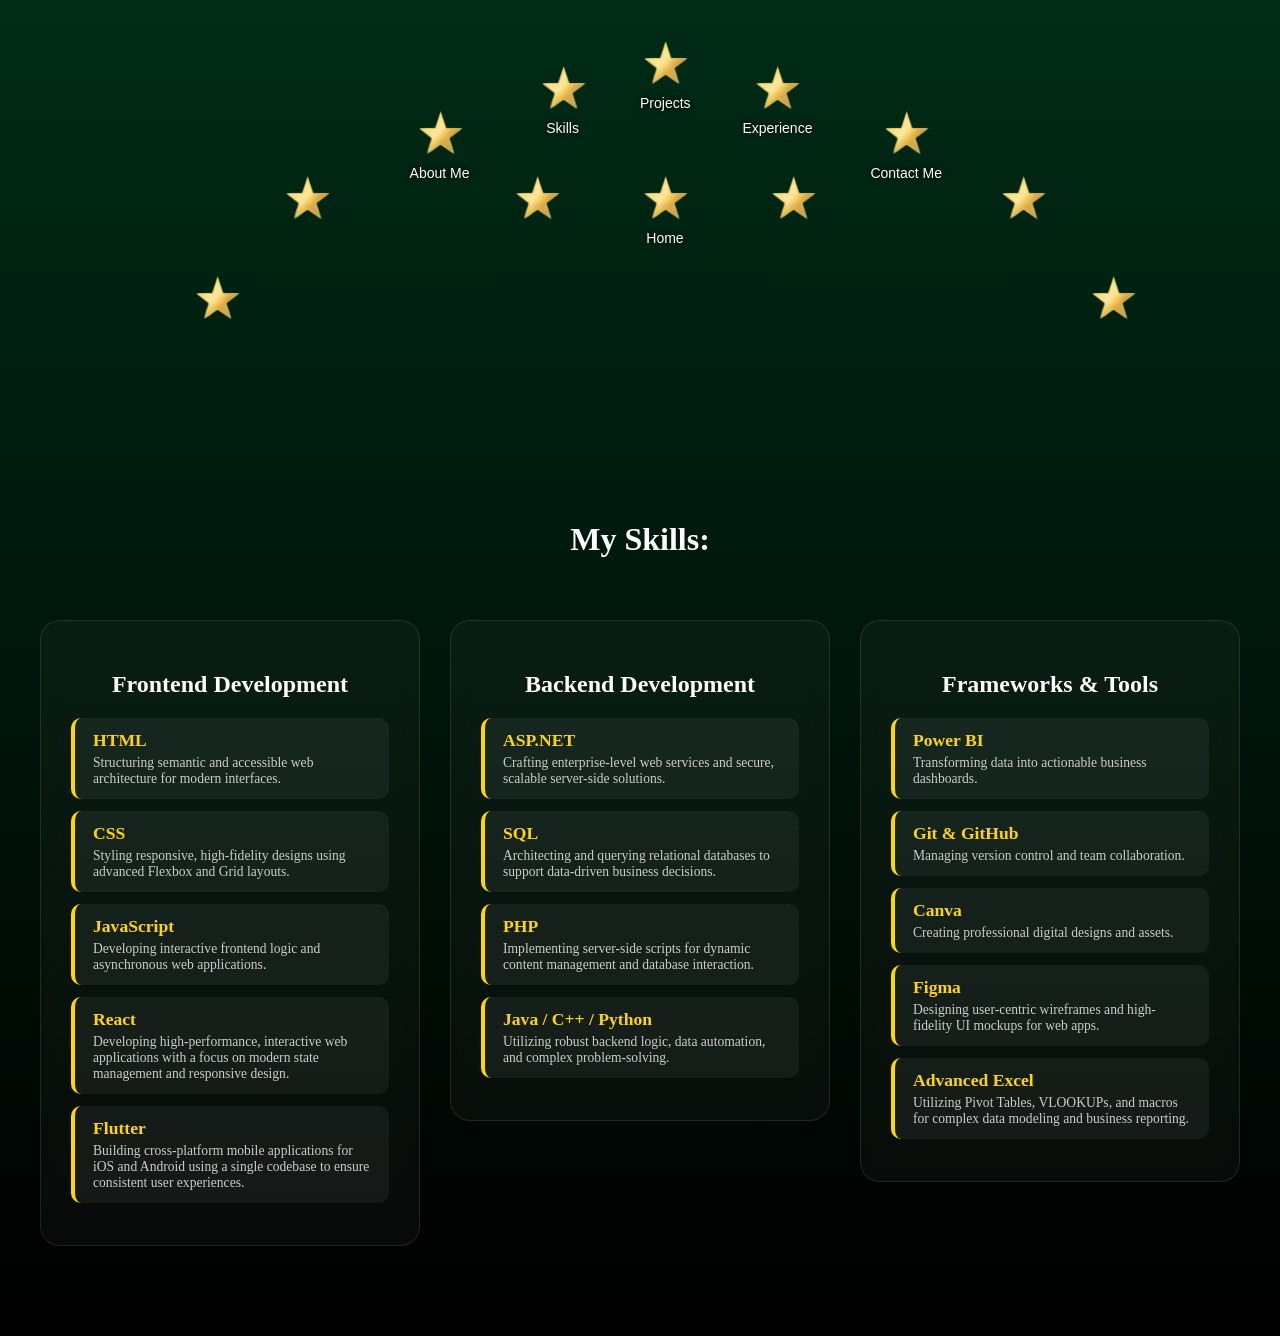
==== skills.html @ d46509dc "First" ====
<!DOCTYPE html>
<html lang="en">

<head>
    <meta charset="UTF-8">
    <meta name="viewport" content="width=device-width, initial-scale=1.0">
    <title>My Skills</title>
    <link rel="stylesheet" href="PortfolioStyling.css">
</head>

<body class="firstbody">
    
    <div class="starSection">
    <a href="#" class="star-link" style="top: 55%; left: 15%;">
        <img src="star.png" class="star-img"><span></span>
    </a>
    <a href="#" class="star-link" style="top: 35%; left: 22%;">
        <img src="star.png" class="star-img"><span></span>
    </a>
    <a href="about.html" class="star-link" style="top: 22%; left: 32%;">
        <img src="star.png" class="star-img"><span>About Me</span>
    </a>
    <a href="skills.html" class="star-link" style="top: 13%; left: 42%;">
        <img src="star.png" class="star-img"><span>Skills</span>
    </a>

    <a href="projects.html" class="star-link" style="top: 8%; left: 50%;">
        <img src="star.png" class="star-img"><span>Projects</span>
    </a>

    <a href="experience.html" class="star-link" style="top: 13%; left: 58%;">
        <img src="star.png" class="star-img"><span>Experience</span>
    </a>
    <a href="contact.html" class="star-link" style="top: 22%; left: 68%;">
        <img src="star.png" class="star-img"><span>Contact Me</span>
    </a>
    <a href="#" class="star-link" style="top: 35%; left: 78%;">
        <img src="star.png" class="star-img"><span></span>
    </a>
    <a href="#" class="star-link" style="top: 55%; left: 85%;">
        <img src="star.png" class="star-img"><span></span>
    </a>

    <a href="#" class="star-link" style="top: 35%; left: 40%;">
        <img src="star.png" class="star-img">
    </a>
    <a href="index.html" class="star-link" style="top: 35%; left: 50%;">
        <img src="star.png" class="star-img"><span>Home</span>
    </a>
    <a href="#" class="star-link" style="top: 35%; left: 60%;">
        <img src="star.png" class="star-img">
    </a>
</div>
<div class="infoSection">
    <h1>My Skills:</h1>
    <div class="myskills">
        
        <div class="bigCard">
    <h2>Frontend Development</h2>
    <div class="card">
        <h3>HTML</h3>
        <p>Structuring semantic and accessible web architecture for modern interfaces.</p>
    </div>
    <div class="card">
        <h3>CSS</h3>
        <p>Styling responsive, high-fidelity designs using advanced Flexbox and Grid layouts.</p>
    </div>
    <div class="card">
        <h3>JavaScript</h3>
        <p>Developing interactive frontend logic and asynchronous web applications.</p>
    </div>
    <div class="card">
        <h3>React</h3>
        <p>Developing high-performance, interactive web applications with a focus on modern state management and responsive design.</p>
    </div>
    <div class="card">
        <h3>Flutter</h3>
        <p>Building cross-platform mobile applications for iOS and Android using a single codebase to ensure consistent user experiences.</p>
    </div>
</div>

<div class="bigCard">
    <h2>Backend Development</h2>
    <div class="card">
        <h3>ASP.NET</h3>
        <p>Crafting enterprise-level web services and secure, scalable server-side solutions.</p>
    </div>
    <div class="card">
        <h3>SQL</h3>
        <p>Architecting and querying relational databases to support data-driven business decisions.</p>
    </div>
    <div class="card">
        <h3>PHP</h3>
        <p>Implementing server-side scripts for dynamic content management and database interaction.</p>
    </div>
    <div class="card">
        <h3>Java / C++ / Python</h3>
        <p>Utilizing robust backend logic, data automation, and complex problem-solving.</p>
    </div>
</div>
        <div class="bigCard">
    <h2>Frameworks & Tools</h2>
    <div class="card">
        <h3>Power BI</h3>
        <p>Transforming data into actionable business dashboards.</p>
    </div>
    <div class="card">
        <h3>Git & GitHub</h3>
        <p>Managing version control and team collaboration.</p>
    </div>
    <div class="card">
        <h3>Canva</h3>
        <p>Creating professional digital designs and assets.</p>
    </div>
    <div class="card">
        <h3>Figma</h3>
        <p>Designing user-centric wireframes and high-fidelity UI mockups for web apps.</p>
    </div>
    <div class="card">
        <h3>Advanced Excel</h3>
        <p>Utilizing Pivot Tables, VLOOKUPs, and macros for complex data modeling and business reporting.</p>
    </div>
</div>
    
</div>
</body>

</html>
---- PortfolioStyling.css ----
html,
body {
    max-width: 100%;
    overflow-x: hidden;
    position: relative;
    margin: 0;
    padding: 0;
    width: 100%;
}

/*home*/
.firstbody {
    background: linear-gradient(to bottom, #002B16, #000000);
    min-height: 100vh;
    color: white;
    display: flex;
    flex-direction: column;
    max-width: 100%;
}

.starSection {
    position: relative;
    height: 500px;
    width: 100%;
}

.star-link {
    position: absolute;
    display: flex;
    flex-direction: column;
    align-items: center;
    text-decoration: none;
}

.star-img {
    width: 50px;
    height: auto;
    margin-bottom: 5px;
}

.star-link span {
    color: white;
    font-size: 14px;
    font-weight: 500;
    font-family: sans-serif;
    text-shadow: 0 0 5px black;
}

.star-link:hover .star-img {
    transform: scale(1.2);
    filter: drop-shadow(0 0 15px rgba(255, 215, 0, 1));
}

.infoSection {
    flex: 1;
    display: flex;
    flex-direction: column;
    align-items: center;
    text-align: center;
    padding-bottom: 50px;
}

.myinfo {
    display: flex;
    flex-direction: column;
    align-items: center;
}

.ZainImg {
    margin-bottom: 20px;
    width: 70%;
}

.name {
    font-size: 2.5rem;
    margin: 10px 0;
}

.major {
    color: #FFD700;
    margin-bottom: 5px;
}

.myworkButton {
    margin-top: 30px;
    padding: 12px 30px;
    border-radius: 25px;
    background-color: #FFD700;
    color: black;
    font-weight: bold;
    border: none;
    cursor: pointer;
}

/* Skills*/
.myskills {
    display: flex;
    flex-direction: row;
    flex-wrap: wrap;
    justify-content: center;
    align-items: flex-start;
    gap: 30px;
    padding: 40px;
    width: 100%;
    box-sizing: border-box;
}

.bigCard {
    background: rgba(255, 255, 255, 0.03);
    border: 1px solid rgba(255, 255, 255, 0.1);
    border-radius: 20px;
    padding: 30px;
    flex: 1;
    min-width: 300px;
    max-width: 400px;
    backdrop-filter: blur(10px);
    box-sizing: border-box;
}

.card {
    background: rgba(255, 255, 255, 0.05);
    border-left: 4px solid #FFD700;
    border-radius: 10px;
    padding: 12px 18px;
    margin: 12px 0;
    text-align: left;
    transition: all 0.3s ease;
}

.card h3 {
    margin: 0;
    font-size: 1.1rem;
    color: #FFD700;
}

.card p {
    margin: 4px 0 0 0;
    font-size: 0.85rem;
    color: #cccccc;
}

/*Projects*/
.myprojects {
    display: grid;
    grid-template-columns: repeat(auto-fit, minmax(300px, 1fr));
    gap: 25px;
    padding: 40px;
    width: 90%;
    margin: 0 auto;
}

.projectCard {
    background: rgba(255, 255, 255, 0.05);
    border: 1px solid rgba(255, 215, 0, 0.2);
    border-radius: 15px;
    padding: 20px;
    text-align: center;
    backdrop-filter: blur(12px);
    transition: transform 0.3s ease, border-color 0.3s ease;
}

.projectCard:hover {
    transform: translateY(-10px);
    border-color: #FFD700;
    box-shadow: 0 10px 20px rgba(0, 0, 0, 0.5);
}

.projectCard h2 {
    color: #FFD700;
    margin-bottom: 15px;
    font-size: 1.5rem;
}

.projectCard img {
    width: 50%;
    height: 180px;
    object-fit: cover;
    border-radius: 8px;
    margin-bottom: 15px;
    background: #1a1a1a;
}

.projectCard p {
    font-size: 0.9rem;
    color: #e0e0e0;
    line-height: 1.5;
    margin-bottom: 10px;
}

.projectCard .tech {
    font-weight: bold;
    color: #FFD700;
    font-size: 0.85rem;
}

/*About*/
.identitySection {
    display: flex;
    justify-content: center;
    padding: 60px 20px;
    background: transparent;
}

.driveCard {
    max-width: 1100px;
    background: rgba(255, 255, 255, 0.04);
    border: 1px solid rgba(255, 215, 0, 0.15);
    border-radius: 24px;
    padding: 40px;
    backdrop-filter: blur(15px);
}

.driveCard h2 {
    color: #FFD700;
    text-align: center;
    font-size: 2rem;
    margin-bottom: 40px;
}

.storyGrid {
    display: grid;
    grid-template-columns: 1fr 1fr;
    gap: 30px;
}

.storyItem h3 {
    color: #FFD700;
    font-size: 1.25rem;
    margin-bottom: 15px;
}

.storyItem p {
    color: #e0e0e0;
    line-height: 1.7;
    font-size: 1.05rem;
}

/*Experience*/
.experienceContainer {
    display: flex;
    flex-direction: column;
    align-items: center;
    gap: 30px;
    padding: 40px 20px;
    width: 100%;
}

.expCard {
    background: rgba(255, 255, 255, 0.04);
    border-left: 5px solid #FFD700;
    border-radius: 15px;
    padding: 25px;
    width: 90%;
    max-width: 900px;
    backdrop-filter: blur(10px);
    transition: transform 0.3s ease;
}

.expCard:hover {
    transform: translateX(10px);
    background: rgba(255, 255, 255, 0.08);
}

.expHeader {
    display: flex;
    justify-content: space-between;
    align-items: center;
    margin-bottom: 10px;
}

.expCard h2 {
    color: #FFD700;
    margin: 0;
    font-size: 1.4rem;
}

.expCard h3 {
    color: #e0e0e0;
    margin: 5px 0 15px 0;
    font-size: 1.1rem;
    font-style: italic;
}

.expCard .date {
    color: #cccccc;
    font-size: 0.9rem;
    font-weight: bold;
}

.expCard ul {
    margin: 0;
    padding-left: 20px;
    color: #dddddd;
}

.expCard li {
    margin-bottom: 8px;
    line-height: 1.6;
}

/*Contact*/
.contactContainer {
    display: flex;
    flex-direction: row;
    flex-wrap: wrap;
    justify-content: center;
    gap: 40px;
    padding: 40px 20px;
    width: 100%;
}

.contactLinks {
    display: flex;
    flex-direction: column;
    gap: 20px;
    flex: 1;
    max-width: 400px;
}

.contactCard {
    background: rgba(255, 255, 255, 0.04);
    border: 1px solid rgba(255, 215, 0, 0.1);
    border-radius: 15px;
    padding: 20px;
    text-align: left;
    backdrop-filter: blur(10px);
}

.contactCard h3 {
    color: #FFD700;
    margin-bottom: 10px;
}

.contactBtn {
    display: inline-block;
    margin-top: 10px;
    color: #FFD700;
    text-decoration: none;
    font-weight: bold;
    border-bottom: 1px solid transparent;
    transition: border-color 0.3s ease;
}

.contactBtn:hover {
    border-color: #FFD700;
}

.contactForm {
    flex: 1.5;
    max-width: 600px;
    display: flex;
    flex-direction: column;
    gap: 15px;
    background: rgba(255, 255, 255, 0.03);
    padding: 30px;
    border-radius: 20px;
    backdrop-filter: blur(10px);
}

.contactForm input,
.contactForm textarea {
    background: rgba(255, 255, 255, 0.05);
    border: 1px solid rgba(255, 255, 255, 0.1);
    border-radius: 10px;
    padding: 15px;
    color: white;
}

.submitBtn {
    background: #FFD700;
    color: black;
    border: none;
    padding: 15px;
    border-radius: 10px;
    font-weight: bold;
    cursor: pointer;
    transition: transform 0.3s ease, background 0.3s ease;
}

.submitBtn:hover {
    transform: scale(1.02);
    background: #e6c200;
}

/* ---Media Queries */


/*iPads */
@media (max-width: 1024px) {
    .starSection {
        height: 450px;
    }

    .star-img {
        width: 40px;
    }

    .star-link span {
        font-size: 12px;
        display: block;
    }

    .contactContainer {
        flex-direction: column;
        align-items: center;
        gap: 30px;
        padding: 20px;
        width: 100%;
        box-sizing: border-box;
    }

    .contactForm {
        max-width: 90%;
        width: 100%;
        margin: 0 auto;
    }

    .contactLinks {
        max-width: 90%;
        width: 100%;
        align-items: center;
    }
}

/*Phones */
@media (max-width: 768px) {
    
    .starSection {
        height: 380px;
    }

    .star-link {
        transform: translateX(-50%); 
        width: 65px; 
        display: flex;
        flex-direction: column;
        align-items: center;
        text-decoration: none;
    }

    .star-img {
        width: 28px ;
        margin-bottom: 3px;
    }

    .star-link span {
        display: block ;
        font-size: 9px;        
        letter-spacing: 0.5px;
        text-align: center;
    }

    .infoSection {
        width: 100%;
        padding: 0 20px;
        box-sizing: border-box;
        display: flex;
        flex-direction: column;
        align-items: center;
    }

    .name {
        font-size: 1.8rem;
        width: 100%;
        text-align: center;
    }

    .myskills {
        flex-direction: column;
        align-items: center;
        width: 100%;
        padding: 20px 10px;
        box-sizing: border-box;
        margin: 0;
    }

    .bigCard {
        width: 100%;
        min-width: unset;
        max-width: 90%; 
        margin: 0 auto 20px auto;
    }

    .card {
        text-align: left; 
        width: 100%;
        box-sizing: border-box;
    }

    .myprojects {
        display: flex;
        flex-direction: column;
        align-items: center;
        width: 100%;
        padding: 20px;
        box-sizing: border-box;
    }

    .projectCard {
        width: 90%;
        max-width: 350px;
        margin: 0 auto;
    }

    .contactContainer {
        flex-direction: column;
        align-items: center;
        width: 100%;
        padding: 20px 10px;
        box-sizing: border-box;
    }

    .contactForm,
    .contactLinks {
        width: 100%;
        max-width: 90%;
        margin: 0 auto 20px auto;
    }

    .expHeader {
        flex-direction: column;
        align-items: center;
        text-align: center;
    }
}
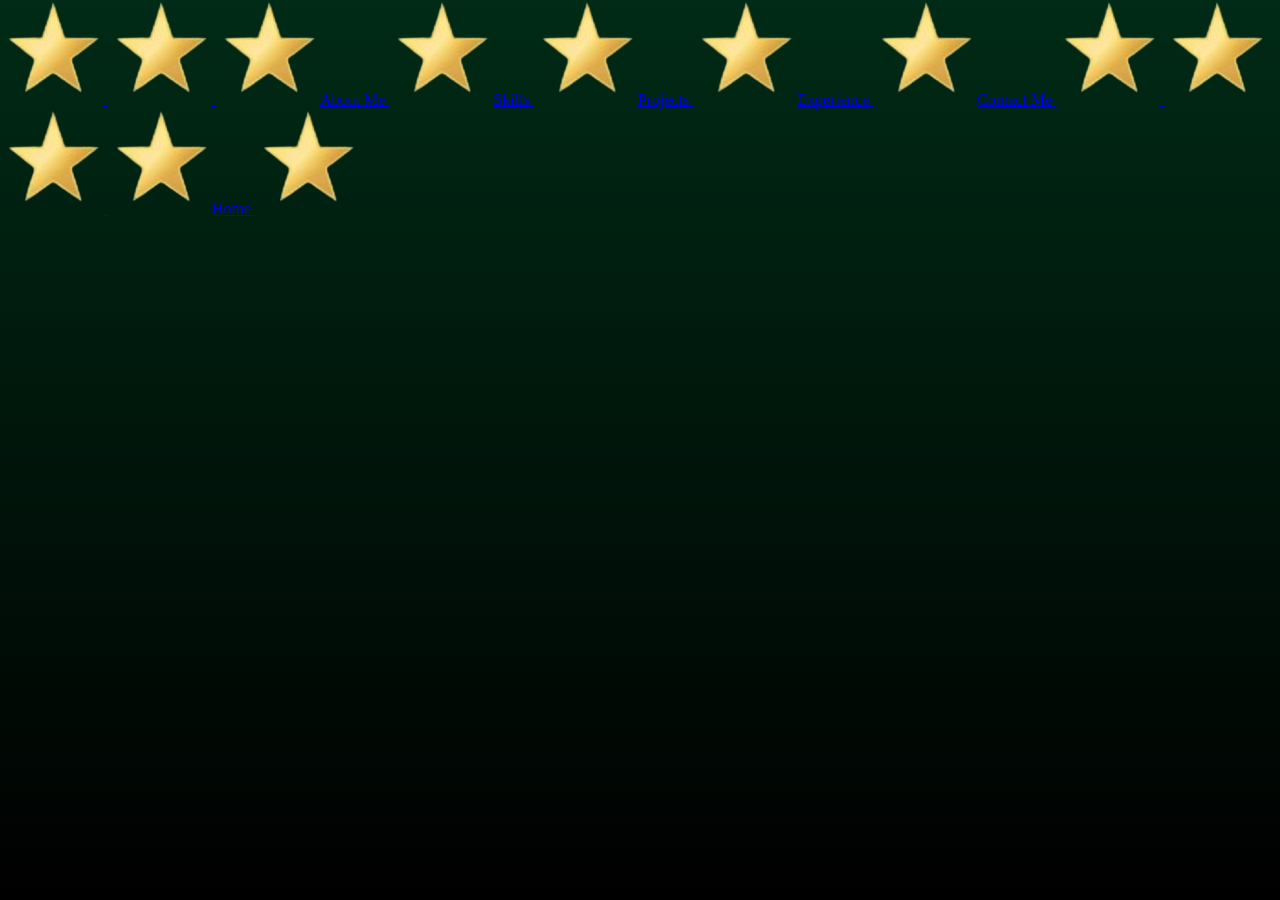
==== commit e9ea1856: "edits to design, one page and change navigation" ====
--- a/skills.html
+++ b/skills.html
@@ -51,78 +51,7 @@
         <img src="star.png" class="star-img">
     </a>
 </div>
-<div class="infoSection">
-    <h1>My Skills:</h1>
-    <div class="myskills">
-        
-        <div class="bigCard">
-    <h2>Frontend Development</h2>
-    <div class="card">
-        <h3>HTML</h3>
-        <p>Structuring semantic and accessible web architecture for modern interfaces.</p>
-    </div>
-    <div class="card">
-        <h3>CSS</h3>
-        <p>Styling responsive, high-fidelity designs using advanced Flexbox and Grid layouts.</p>
-    </div>
-    <div class="card">
-        <h3>JavaScript</h3>
-        <p>Developing interactive frontend logic and asynchronous web applications.</p>
-    </div>
-    <div class="card">
-        <h3>React</h3>
-        <p>Developing high-performance, interactive web applications with a focus on modern state management and responsive design.</p>
-    </div>
-    <div class="card">
-        <h3>Flutter</h3>
-        <p>Building cross-platform mobile applications for iOS and Android using a single codebase to ensure consistent user experiences.</p>
-    </div>
-</div>
 
-<div class="bigCard">
-    <h2>Backend Development</h2>
-    <div class="card">
-        <h3>ASP.NET</h3>
-        <p>Crafting enterprise-level web services and secure, scalable server-side solutions.</p>
-    </div>
-    <div class="card">
-        <h3>SQL</h3>
-        <p>Architecting and querying relational databases to support data-driven business decisions.</p>
-    </div>
-    <div class="card">
-        <h3>PHP</h3>
-        <p>Implementing server-side scripts for dynamic content management and database interaction.</p>
-    </div>
-    <div class="card">
-        <h3>Java / C++ / Python</h3>
-        <p>Utilizing robust backend logic, data automation, and complex problem-solving.</p>
-    </div>
-</div>
-        <div class="bigCard">
-    <h2>Frameworks & Tools</h2>
-    <div class="card">
-        <h3>Power BI</h3>
-        <p>Transforming data into actionable business dashboards.</p>
-    </div>
-    <div class="card">
-        <h3>Git & GitHub</h3>
-        <p>Managing version control and team collaboration.</p>
-    </div>
-    <div class="card">
-        <h3>Canva</h3>
-        <p>Creating professional digital designs and assets.</p>
-    </div>
-    <div class="card">
-        <h3>Figma</h3>
-        <p>Designing user-centric wireframes and high-fidelity UI mockups for web apps.</p>
-    </div>
-    <div class="card">
-        <h3>Advanced Excel</h3>
-        <p>Utilizing Pivot Tables, VLOOKUPs, and macros for complex data modeling and business reporting.</p>
-    </div>
-</div>
-    
-</div>
 </body>
 
 </html>
--- a/PortfolioStyling.css
+++ b/PortfolioStyling.css
@@ -6,79 +6,195 @@
     margin: 0;
     padding: 0;
     width: 100%;
-}
-
-/*home*/
-.firstbody {
     background: linear-gradient(to bottom, #002B16, #000000);
     min-height: 100vh;
     color: white;
+}
+
+.firstbody {
     display: flex;
     flex-direction: column;
     max-width: 100%;
-}
-
-.starSection {
-    position: relative;
-    height: 500px;
-    width: 100%;
-}
-
-.star-link {
-    position: absolute;
-    display: flex;
-    flex-direction: column;
-    align-items: center;
+    min-height: 100vh;
+}
+
+.layoutFlexWrapper {
+    display: flex;
+    flex-direction: row;
+    width: 100%;
+    flex: 1;
+}
+
+.navSection {
+    display: flex;
+    justify-content: center;
+    align-items: center;
+    gap: 30px;
+    padding: 20px 0;
+    width: 100%;
+    height: 65px; 
+    background: rgba(0, 20, 10, 0.95);
+    backdrop-filter: blur(10px);
+    box-sizing: border-box;
+    border-bottom: 1px solid rgba(255, 215, 0, 0.1);
+    box-shadow: 0 2px 10px rgba(0, 0, 0, 0.3);
+    position: fixed;
+    top: 0;
+    left: 0;
+    z-index: 1010; 
+}
+
+.link {
+    color: white;
     text-decoration: none;
-}
-
-.star-img {
-    width: 50px;
-    height: auto;
-    margin-bottom: 5px;
-}
-
-.star-link span {
-    color: white;
-    font-size: 14px;
+    font-size: 16px;
     font-weight: 500;
     font-family: sans-serif;
-    text-shadow: 0 0 5px black;
-}
-
-.star-link:hover .star-img {
-    transform: scale(1.2);
-    filter: drop-shadow(0 0 15px rgba(255, 215, 0, 1));
+    padding: 8px 16px;
+    transition: all 0.3s ease;
+    border-bottom: 2px solid transparent;
+}
+
+.link:hover {
+    color: #FFD700;
+    border-bottom: 2px solid #FFD700;
+}
+
+.sidebarContainer {
+    display: flex;
+    flex-direction: column;
+    justify-content: flex-start;
+    align-items: center;
+    gap: 25px;
+    padding: 50px 15px;
+    width: 240px;
+    min-width: 240px;
+    background: rgba(0, 15, 8, 0.4);
+    box-sizing: border-box;
+    border-right: 1px solid rgba(255, 215, 0, 0.15);
+    overflow-y: auto;
+    position: fixed;
+    top: 65px;
+    left: 0;
+    height: calc(100vh - 65px);
+    z-index: 1000;
+}
+
+.mainContentArea {
+    flex: 1;
+    display: flex;
+    flex-direction: column;
+    box-sizing: border-box;
+    margin-top: 65px; 
+    margin-left: 240px;
+    width: calc(100% - 240px);
+}
+
+.myinfo {
+    display: flex;
+    flex-direction: column;
+    align-items: center;
+    text-align: center;
+    width: 100%;
+}
+
+.ZainImg {
+    margin-bottom: 15px;
+    width: 200px;
+    height: 200px;
+    border-radius: 50%;
+    object-fit: cover;
+    border: 2px solid #FFD700;
+}
+
+.name {
+    font-size: 1.4rem;
+    margin: 5px 0;
+}
+
+.major {
+    color: #FFD700;
+    font-size: 1rem;
+    margin-bottom: 6px;
+}
+
+.sidebarContainer h4 {
+    font-size: 0.85rem;
+    margin: 2px 0;
+    color: #cccccc;
+}
+
+.sidebarContainer h3 {
+    font-size: 0.75rem;
+    font-weight: normal;
+    color: #aaaaaa;
+    margin-top: 12px;
+    line-height: 1.4;
+    padding: 0 5px;
+}
+
+.aboutSection {
+    display: flex;
+    justify-content: center;
+    align-items: center;
+    padding: 60px 40px;
+    width: 100%;
+    box-sizing: border-box;
 }
 
 .infoSection {
-    flex: 1;
+    padding: 60px 40px;
+    width: 100%;
+    box-sizing: border-box;
     display: flex;
     flex-direction: column;
     align-items: center;
     text-align: center;
-    padding-bottom: 50px;
-}
-
-.myinfo {
-    display: flex;
-    flex-direction: column;
-    align-items: center;
-}
-
-.ZainImg {
-    margin-bottom: 20px;
-    width: 70%;
-}
-
-.name {
-    font-size: 2.5rem;
-    margin: 10px 0;
-}
-
-.major {
-    color: #FFD700;
-    margin-bottom: 5px;
+}
+
+.driveCard {
+    width: 100%;
+    max-width: 1100px;
+    background: rgba(255, 255, 255, 0.04);
+    border: 1px solid rgba(255, 215, 0, 0.15);
+    border-radius: 24px;
+    padding: 40px;
+    backdrop-filter: blur(15px);
+    box-sizing: border-box;
+    display: flex;
+    flex-direction: column;
+    align-items: center;
+}
+
+.driveCard h2 {
+    color: #FFD700;
+    text-align: center;
+    font-size: 2rem;
+    margin-bottom: 40px;
+}
+
+.storyGrid {
+    display: grid;
+    grid-template-columns: 1fr 1fr;
+    gap: 30px;
+    width: 100%;
+}
+
+.storyItem {
+    text-align: center;
+}
+
+.storyItem h3 {
+    color: #FFD700;
+    font-size: 1.25rem;
+    margin-bottom: 15px;
+}
+
+.storyItem p {
+    color: #e0e0e0;
+    line-height: 1.7;
+    font-size: 1.05rem;
+    margin: 0 auto;
 }
 
 .myworkButton {
@@ -92,7 +208,6 @@
     cursor: pointer;
 }
 
-/* Skills*/
 .myskills {
     display: flex;
     flex-direction: row;
@@ -100,7 +215,7 @@
     justify-content: center;
     align-items: flex-start;
     gap: 30px;
-    padding: 40px;
+    padding: 40px 0;
     width: 100%;
     box-sizing: border-box;
 }
@@ -111,7 +226,7 @@
     border-radius: 20px;
     padding: 30px;
     flex: 1;
-    min-width: 300px;
+    min-width: 280px;
     max-width: 400px;
     backdrop-filter: blur(10px);
     box-sizing: border-box;
@@ -139,14 +254,12 @@
     color: #cccccc;
 }
 
-/*Projects*/
 .myprojects {
     display: grid;
-    grid-template-columns: repeat(auto-fit, minmax(300px, 1fr));
+    grid-template-columns: repeat(auto-fit, minmax(280px, 1fr));
     gap: 25px;
-    padding: 40px;
-    width: 90%;
-    margin: 0 auto;
+    padding: 40px 0;
+    width: 100%;
 }
 
 .projectCard {
@@ -172,8 +285,8 @@
 }
 
 .projectCard img {
-    width: 50%;
-    height: 180px;
+    width: 60%;
+    height: 160px;
     object-fit: cover;
     border-radius: 8px;
     margin-bottom: 15px;
@@ -193,55 +306,12 @@
     font-size: 0.85rem;
 }
 
-/*About*/
-.identitySection {
-    display: flex;
-    justify-content: center;
-    padding: 60px 20px;
-    background: transparent;
-}
-
-.driveCard {
-    max-width: 1100px;
-    background: rgba(255, 255, 255, 0.04);
-    border: 1px solid rgba(255, 215, 0, 0.15);
-    border-radius: 24px;
-    padding: 40px;
-    backdrop-filter: blur(15px);
-}
-
-.driveCard h2 {
-    color: #FFD700;
-    text-align: center;
-    font-size: 2rem;
-    margin-bottom: 40px;
-}
-
-.storyGrid {
-    display: grid;
-    grid-template-columns: 1fr 1fr;
+.experienceContainer {
+    display: flex;
+    flex-direction: column;
+    align-items: center;
     gap: 30px;
-}
-
-.storyItem h3 {
-    color: #FFD700;
-    font-size: 1.25rem;
-    margin-bottom: 15px;
-}
-
-.storyItem p {
-    color: #e0e0e0;
-    line-height: 1.7;
-    font-size: 1.05rem;
-}
-
-/*Experience*/
-.experienceContainer {
-    display: flex;
-    flex-direction: column;
-    align-items: center;
-    gap: 30px;
-    padding: 40px 20px;
+    padding: 40px 0;
     width: 100%;
 }
 
@@ -250,9 +320,10 @@
     border-left: 5px solid #FFD700;
     border-radius: 15px;
     padding: 25px;
-    width: 90%;
+    width: 100%;
     max-width: 900px;
     backdrop-filter: blur(10px);
+    box-sizing: border-box;
     transition: transform 0.3s ease;
 }
 
@@ -276,7 +347,6 @@
 
 .expCard h3 {
     color: #e0e0e0;
-    margin: 5px 0 15px 0;
     font-size: 1.1rem;
     font-style: italic;
 }
@@ -298,14 +368,13 @@
     line-height: 1.6;
 }
 
-/*Contact*/
 .contactContainer {
     display: flex;
     flex-direction: row;
     flex-wrap: wrap;
     justify-content: center;
     gap: 40px;
-    padding: 40px 20px;
+    padding: 40px 0;
     width: 100%;
 }
 
@@ -355,6 +424,7 @@
     padding: 30px;
     border-radius: 20px;
     backdrop-filter: blur(10px);
+    box-sizing: border-box;
 }
 
 .contactForm input,
@@ -382,144 +452,139 @@
     background: #e6c200;
 }
 
-/* ---Media Queries */
-
-
-/*iPads */
 @media (max-width: 1024px) {
-    .starSection {
-        height: 450px;
-    }
-
-    .star-img {
-        width: 40px;
-    }
-
-    .star-link span {
-        font-size: 12px;
-        display: block;
+    .sidebarContainer {
+        width: 200px;
+        min-width: 200px;
+        padding: 40px 10px;
+    }
+
+    .mainContentArea {
+        width: calc(100% - 200px);
+        margin-left: 200px;
+    }
+
+    .ZainImg {
+        width: 80px;
+        height: 80px;
+    }
+
+    .name {
+        font-size: 1.2rem;
+    }
+
+    .link {
+        font-size: 14px;
+        padding: 6px 10px;
+    }
+
+    .storyGrid {
+        grid-template-columns: 1fr;
     }
 
     .contactContainer {
         flex-direction: column;
         align-items: center;
         gap: 30px;
-        padding: 20px;
-        width: 100%;
-        box-sizing: border-box;
-    }
-
-    .contactForm {
-        max-width: 90%;
-        width: 100%;
-        margin: 0 auto;
-    }
-
+    }
+
+    .contactForm,
     .contactLinks {
         max-width: 90%;
         width: 100%;
-        align-items: center;
-    }
-}
-
-/*Phones */
+    }
+}
+
 @media (max-width: 768px) {
-    
-    .starSection {
-        height: 380px;
-    }
-
-    .star-link {
-        transform: translateX(-50%); 
-        width: 65px; 
-        display: flex;
+    .layoutFlexWrapper {
         flex-direction: column;
-        align-items: center;
-        text-decoration: none;
-    }
-
-    .star-img {
-        width: 28px ;
-        margin-bottom: 3px;
-    }
-
-    .star-link span {
-        display: block ;
-        font-size: 9px;        
-        letter-spacing: 0.5px;
-        text-align: center;
-    }
-
+    }
+
+    .navSection {
+        gap: 15px;
+        padding: 15px 10px;
+        flex-wrap: wrap;
+        height: auto;
+    }
+
+    .link {
+        font-size: 13px;
+        padding: 4px 8px;
+    }
+
+    .sidebarContainer {
+        position: static;
+        width: 100%;
+        height: auto;
+        min-width: unset;
+        padding: 30px 20px;
+        border-right: none;
+        border-bottom: 1px solid rgba(255, 215, 0, 0.15);
+        background: rgba(0, 15, 8, 0.2);
+        margin-top:90px;
+    }
+
+    .ZainImg {
+        width: 90px;
+        height: 90px;
+    }
+
+    .name {
+        font-size: 1.5rem;
+    }
+
+    .mainContentArea {
+        width: 100%;
+        margin-left: 0;
+        margin-top: 0;
+    }
+
+    .aboutSection,
     .infoSection {
-        width: 100%;
-        padding: 0 20px;
-        box-sizing: border-box;
-        display: flex;
-        flex-direction: column;
-        align-items: center;
-    }
-
-    .name {
-        font-size: 1.8rem;
-        width: 100%;
-        text-align: center;
+        padding: 40px 20px;
+    }
+
+    .driveCard {
+        padding: 30px 20px;
     }
 
     .myskills {
         flex-direction: column;
         align-items: center;
-        width: 100%;
-        padding: 20px 10px;
-        box-sizing: border-box;
-        margin: 0;
+        padding: 20px 0;
     }
 
     .bigCard {
         width: 100%;
-        min-width: unset;
-        max-width: 90%; 
-        margin: 0 auto 20px auto;
-    }
-
-    .card {
-        text-align: left; 
-        width: 100%;
-        box-sizing: border-box;
+        max-width: 100%;
     }
 
     .myprojects {
-        display: flex;
         flex-direction: column;
         align-items: center;
+        padding: 20px 0;
+    }
+
+    .projectCard {
         width: 100%;
-        padding: 20px;
-        box-sizing: border-box;
-    }
-
-    .projectCard {
-        width: 90%;
-        max-width: 350px;
-        margin: 0 auto;
+        max-width: 100%;
     }
 
     .contactContainer {
         flex-direction: column;
         align-items: center;
-        width: 100%;
-        padding: 20px 10px;
-        box-sizing: border-box;
+        padding: 20px 0;
     }
 
     .contactForm,
     .contactLinks {
         width: 100%;
-        max-width: 90%;
-        margin: 0 auto 20px auto;
+        max-width: 100%;
     }
 
     .expHeader {
         flex-direction: column;
-        align-items: center;
-        text-align: center;
+        align-items: flex-start;
+        gap: 5px;
     }
 }
